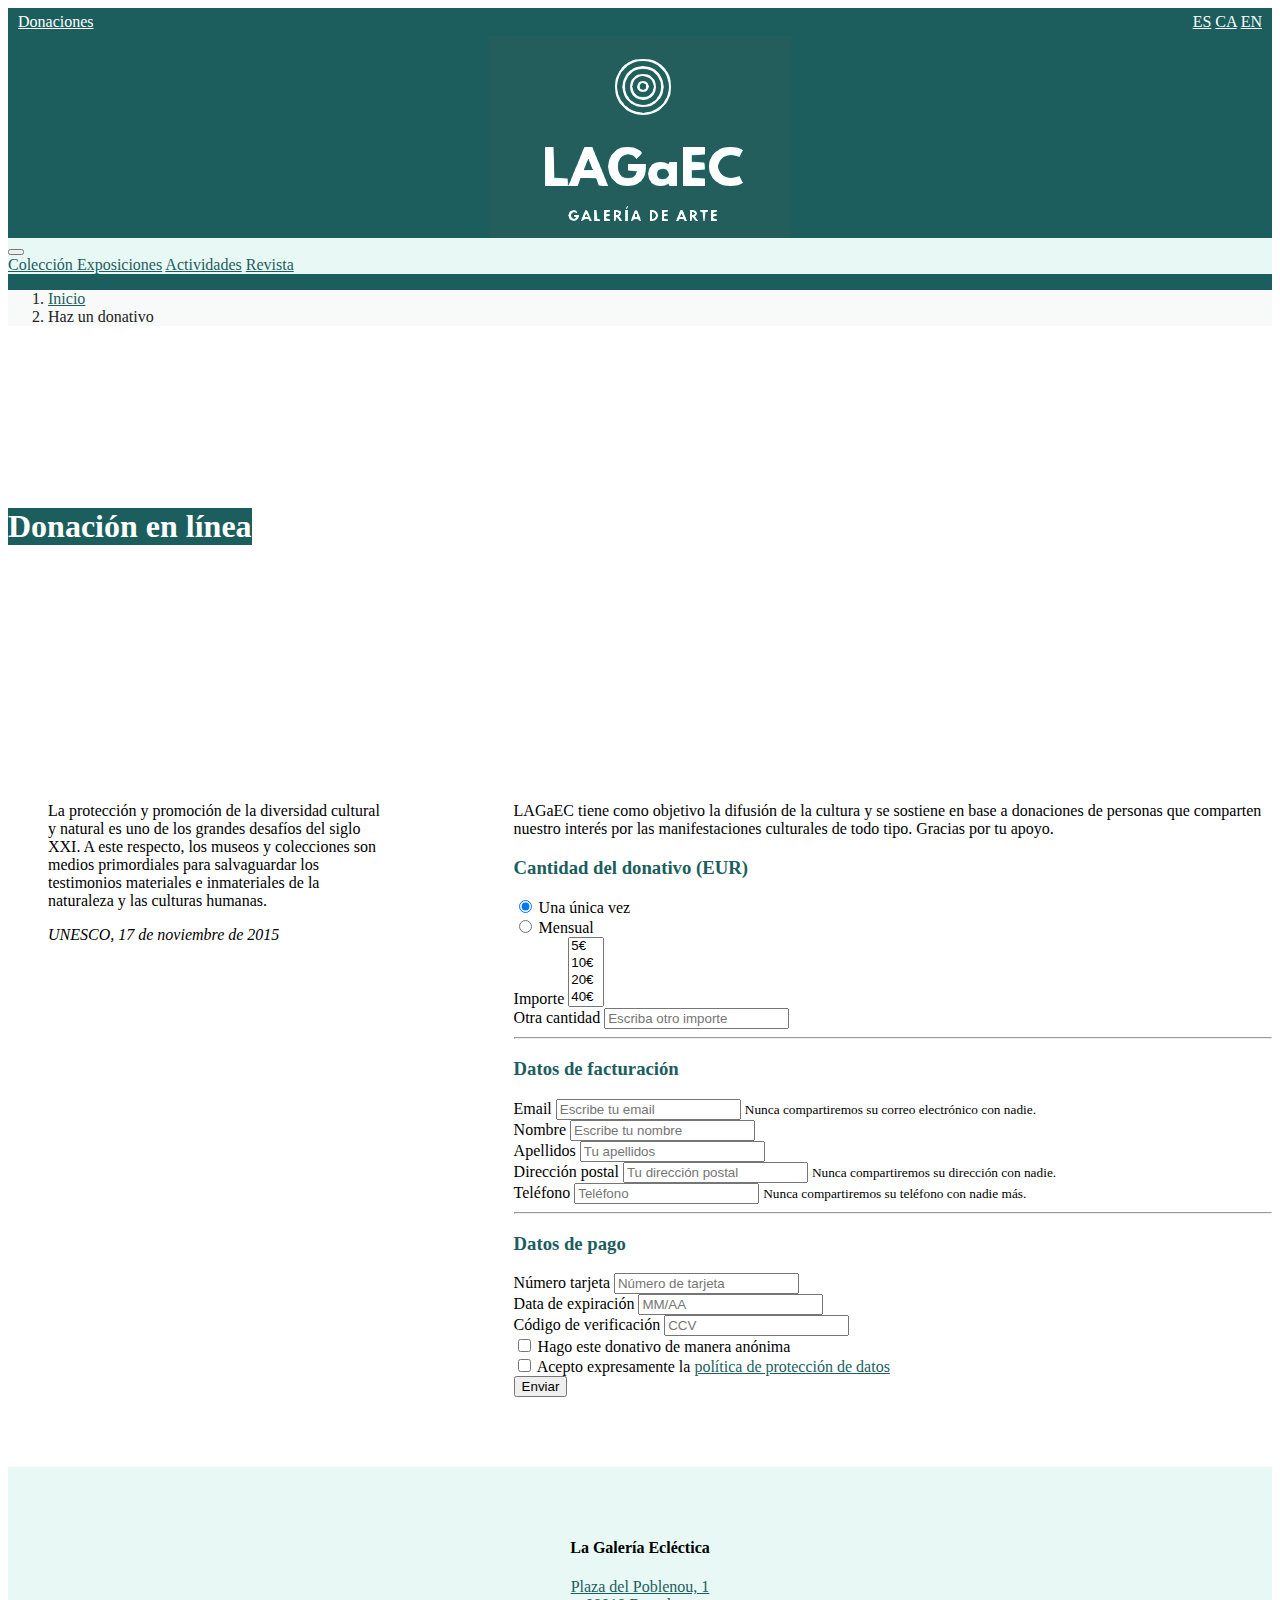
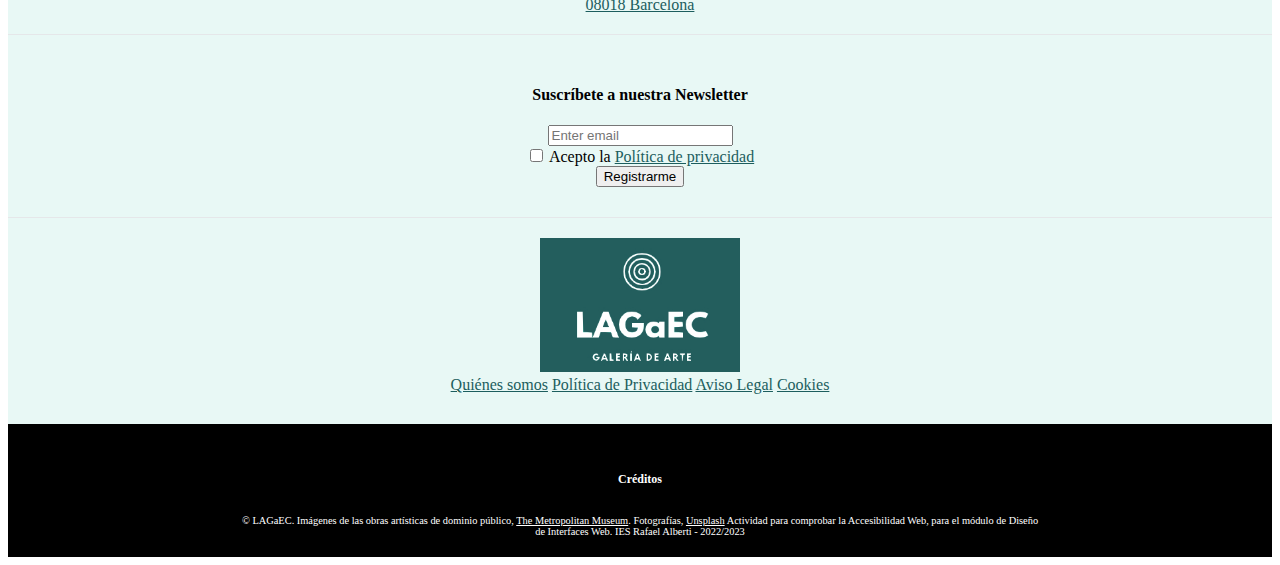
==== donar.html @ baa50175 "Index finished, contrast ++" ====
<!DOCTYPE html>
<html>
    <head>
        <meta charset="UTF-8">
        <title>Donar · La Galería Ecléctica</title>
        <link rel="stylesheet" href="assets/bootstrap/css/bootstrap.css">
        <link rel="stylesheet" href="https://use.fontawesome.com/releases/v5.6.3/css/all.css" integrity="sha384-UHRtZLI+pbxtHCWp1t77Bi1L4ZtiqrqD80Kn4Z8NTSRyMA2Fd33n5dQ8lWUE00s/" crossorigin="anonymous">
        <link rel="stylesheet" href="assets/css/style.css">
    </head>
    <body class="expo-detalle">
    <header class="bg-verde-oscuro">
        <div class="cabecera-top">
            <div><a href="donar.html">Donaciones</a></div>
            <div>
                <a href="#">ES</a>
                <a href="#">CA</a>
                <a href="#">EN</a>
            </div>
        </div>
        <a href="index.html">
            <img src="assets/img/logo.jpg"/>
        </a>
        <nav class="navbar navbar-expand-lg navbar-light bg-verde-claro">
            <button class="navbar-toggler" type="button" data-toggle="collapse" data-target="#navbarNavAltMarkup">
                <span class="navbar-toggler-icon"></span>
            </button>
            <div class="collapse navbar-collapse">
                <div class="navbar-nav">
                    <a class="nav-item nav-link" href="#">Colección </a>
                    <a class="nav-item nav-link" href="exposiciones.html">Exposiciones</a>
                    <a class="nav-item nav-link" href="#">Actividades</a>
                    <a class="nav-item nav-link" href="#">Revista</a>
                </div>
            </div>
        </nav>
        <nav>
            <ol class="breadcrumb">
                <li class="breadcrumb-item"><a href="index.html">Inicio</a></li>
                <li class="breadcrumb-item">Haz un donativo</li>
            </ol>
        </nav>
    </header>

    <main class="container-fluid">
        <section class="donar-cabecera">
            <div class="container">
                <h1>Donación en línea</h1>
            </div>
        </section>

        <section id="proximas" class="actividades container">
            <div class="fila align-izquierda">
                <div class="tres-columnas">
                    <blockquote class="blockquote">
                        <p class="mb-0">
                            La protección y promoción de la diversidad cultural y natural es uno de los grandes desafíos del siglo XXI.
                            A este respecto, los museos y colecciones son medios primordiales para salvaguardar los testimonios materiales e
                            inmateriales de la naturaleza y las culturas humanas.
                        </p>
                        <footer class="blockquote-footer"> <cite>UNESCO, 17 de noviembre de 2015</cite></footer>
                    </blockquote>
                </div>
                <div class="dos-tres-columnas">
                    <p>


                    </p>

                    <p>
                        LAGaEC tiene como objetivo la difusión de la cultura y se sostiene en base a donaciones de personas que comparten nuestro interés por las manifestaciones culturales de todo tipo.
                        Gracias por tu apoyo.
                    </p>
                    <form>
                        <h3>Cantidad del donativo (EUR)</h3>

                        <div class="form-check-inline">
                            <input class="form-check-input" type="radio" name="unaVez" id="unaVez" value="option1" checked>
                            <label class="form-check-label" for="unaVez">
                                Una única vez
                            </label>
                        </div>
                        <div class="form-check-inline">
                            <input class="form-check-input" type="radio" name="mensual" id="mensual" value="option2">
                            <label class="form-check-label" for="mensual">
                                Mensual
                            </label>
                        </div>
                        <div class="form-group">
                            <label for="exampleFormControlSelect2">Importe</label>
                            <select multiple class="form-control" id="exampleFormControlSelect2">
                                <option>5€</option>
                                <option>10€</option>
                                <option>20€</option>
                                <option>40€</option>
                                <option>50€</option>
                                <option>100€</option>

                            </select>
                        </div>
                        <div class="form-group">
                            <label>Otra cantidad</label>
                            <input type="password" class="form-control" placeholder="Escriba otro importe">
                        </div>
                        <hr>
                        <h3>Datos de facturación</h3>
                        <div class="form-group">
                            <label>Email</label>
                            <input type="email" class="form-control" placeholder="Escribe tu email">
                            <small class="form-text text-muted">Nunca compartiremos su correo electrónico con nadie.</small>
                        </div>
                        <div class="form-group">
                            <label>Nombre </label>
                            <input type="text" class="form-control" placeholder="Escribe tu nombre ">
                        </div>
                        <div class="form-group">
                            <label>Apellidos </label>
                            <input type="text" class="form-control" placeholder="Tu apellidos">
                        </div>

                        <div class="form-group">
                            <label>Dirección postal </label>
                            <input type="text" class="form-control" placeholder="Tu dirección postal">
                            <small class="form-text text-muted">Nunca compartiremos su dirección con nadie.</small>
                        </div>

                        <div class="form-group">
                            <label>Teléfono </label>
                            <input type="tel" class="form-control" placeholder="Teléfono">
                            <small class="form-text text-muted">Nunca compartiremos su teléfono con nadie más.</small>
                        </div>
                        <hr>
                        <h3>Datos de pago</h3>
                        <div class="form-group">
                            <label>Número tarjeta</label>
                            <input type="number" class="form-control" placeholder="Número de tarjeta">
                        </div>
                        <div class="form-group">
                            <label>Data de expiración</label>
                            <input type="text" class="form-control" placeholder="MM/AA">
                        </div>
                        <div class="form-group">
                            <label>Código de verificación</label>
                            <input type="number" class="form-control" placeholder="CCV">
                        </div>
                        <div class="custom-control custom-checkbox">
                            <input type="checkbox" class="custom-control-input">
                            <label class="custom-control-label">Hago este donativo de manera anónima</label>
                        </div>
                        <div class="custom-control custom-checkbox">
                            <input type="checkbox" class="custom-control-input">
                            <label class="custom-control-label">Acepto expresamente la <a href="#">política de protección de datos</a></label>
                        </div>
                        <button type="submit" class="btn btn-secondary">Enviar</button>
                    </form>

                </div>
            </div>
        </section>
    </main>

    <footer class="container-fluid">
        <div class="container pie">
            <h4>La Galería Ecléctica</h4>
            <a href="#">
                Plaza del Poblenou, 1<br>
                08018 Barcelona
            </a>
            <div class="rrss">
                <a href="#"><i class="fab fa-facebook-square"></i></a>
                <a href="#"><i class="fab fa-twitter-square"></i></a>
                <a href="#"><i class="fab fa-instagram"></i></a>
                <a href="#"><i class="fab fa-youtube-square"></i></a>
            </div>

            <form>
                <h4>Suscríbete a nuestra Newsletter</h4>
                <div class="form-group">
                    <input type="email" class="form-control" placeholder="Enter email">
                </div>
                <div class="form-group form-check">
                    <input type="checkbox" class="form-check-input">
                    <label class="form-check-label">Acepto la <a href="#">Política de privacidad </a></label>
                </div>
                <button type="submit" class="btn btn-secondary">Registrarme</button>
            </form>
            <a href="index.html" class="logo">
                <img src="assets/img/logo.jpg"/>
            </a>
            <nav class="navbar navbar-expand-lg navbar-light bg-verde-claro">
                <div class="navbar-nav">
                    <a class="nav-item nav-link active" href="#">Quiénes somos</a>
                    <a class="nav-item nav-link" href="#">Política de Privacidad</a>
                    <a class="nav-item nav-link" href="#">Aviso Legal</a>
                    <a class="nav-item nav-link" href="#">Cookies</a>
                </div>
            </nav>

        </div>
        <div class="creditos">
            <h6>Créditos</h6>
            <p>© LAGaEC. Imágenes de las obras artísticas de dominio público,
                <a href="https://www.metmuseum.org/art/collection/search#!?searchField=All&showOnly=openAccess&sortBy=relevance&offset=0&pageSize=0">The Metropolitan Museum</a>.
                Fotografías, <a href="https://unsplash.com">Unsplash</a>
                Actividad para comprobar la Accesibilidad Web, para el módulo de Diseño de Interfaces Web.
                IES Rafael Alberti - 2022/2023</p>
        </div>
    </footer>
    <script src="https://code.jquery.com/jquery-3.3.1.slim.min.js" integrity="sha384-q8i/X+965DzO0rT7abK41JStQIAqVgRVzpbzo5smXKp4YfRvH+8abtTE1Pi6jizo" crossorigin="anonymous"></script>
    <script src="https://cdnjs.cloudflare.com/ajax/libs/popper.js/1.14.6/umd/popper.min.js" integrity="sha384-wHAiFfRlMFy6i5SRaxvfOCifBUQy1xHdJ/yoi7FRNXMRBu5WHdZYu1hA6ZOblgut" crossorigin="anonymous"></script>
    <script src="assets/bootstrap/js/bootstrap.js"></script>
    </body>
</html>
---- assets/css/style.css ----
/* GENÉRICO */

.bg-verde-claro{
    background: #E8F8F5;
}
.bg-verde-oscuro{
    background: #1C5E5E;
}


.font-verde-claro{
    color: #E8F8F5;
}
.font-verde-oscuro{
    color: #1C5E5E;
}
a{
    color: #1C5E5E ;
}
a:hover{
    color: #6c757d ;
}

h3{
    color: #1C5E5E ;
}

main img{
    width: 100%;
}

section{
    margin: 40px 0px;
}
/* CABECERA */
header{
    display: flex;
    flex-wrap: wrap;
    align-items: center;
    justify-content: center;
    color: #fff;
}

.cabecera-top{
    width: 100%;
    display: flex;
    flex-wrap: wrap;
    justify-content: space-between;
    align-items: center;
    padding: 5px 10px;
}
.cabecera-top a{
    color: #fff;
}
.cabecera-top > div{
    max-width: 200px;
}

header > nav,
header > a{
    width: 100%;
}
header > a{
    display: flex;
    justify-content: center;
}

.navbar{
    justify-content: center;
    background: #E8F8F5;
}
.navbar-light .navbar-nav .nav-link{
    text-align: center;
}

.navbar-expand-lg .navbar-collapse{
    justify-content: center;
}
.breadcrumb{
    margin-bottom: 0px;
    background: #F8F9F9;
}
.breadcrumb li{
    color:#222;
}

.submenu{
    width: 100%;
    background: #fff;
}

.submenu .navbar-nav {
    -ms-flex-direction: row;
    flex-direction: row;

}
.submenu .nav-link {
    display: block;
    padding: 0.5rem 1rem;
}
/* MAIN */
main{
    padding-bottom: 30px;
}

.fila{
    display: flex;
    flex-wrap: wrap;
    justify-content: space-between;
}

.fila div.dos-columnas{
    max-width: 49.8%
}
.fila div.tres-columnas{
    max-width: 33%
}
.fila div.cuatro-columnas{
    max-width: 24%;
    padding-right:1%;
}
.fila div.dos-tres-columnas{
    max-width: 60%;
    padding-left:7%;
}
.fila div.ver-mas{
    width: 100%;
    display: flex;
    align-items: center;
    justify-content: center;
}
.fila > div{
    margin-top: 20px;
}
.align-izquierda{
    justify-content: flex-start;
}


.planifica-visita span{
    font-size: 0.75rem;
}

/* DETALLE */
.expo-detalle main.container-fluid{
    padding-left: 0px;
    padding-right: 0px;
}
.detalle-cabecera{
    background: url("../img/expo-degas.jpg");
    min-height: 350px;
    width: 100%;
    -webkit-background-size: cover;
    -moz-background-size: cover;
    -o-background-size: cover;
    background-size: cover;
    background-repeat: no-repeat;
    margin-top: 0px;
}

.donar-cabecera{
    background: url("../img/donar.jpg");
    min-height: 350px;
    width: 100%;
    -webkit-background-size: cover;
    -moz-background-size: cover;
    -o-background-size: cover;
    background-size: cover;
    background-repeat: no-repeat;
    margin-top: 0px;
}

.donar-cabecera > .container,
.detalle-cabecera > .container{
    display: flex;
    flex-wrap: wrap;
    align-content: center;
    align-items: center;
    min-height: 400px;

}

.donar-cabecera h1,
.detalle-cabecera  h1{
    color: #fff;
    background: #1C5E5E;
}

.detalle-cabecera  h2, .detalle-cabecera span{
    color: #fff;
    width: 100%;
}
.detalle-cabecera button{
    margin-top: 10px;
}


tbody tr:nth-child(even) { background: #E8F8F5 }
/* PIE DE PÁGINA  */

footer{
    background: #E8F8F5;
    padding-top: 50px;

}
footer i{
    font-size: 1.25rem;
}
footer .pie{
    display: flex;
    flex-wrap: wrap;
    justify-content: center;
    align-items: center;
}

footer .pie h2, footer .pie a,footer .pie div{
    width: 100%;
    text-align: center;
}
footer .rrss{
    border-bottom: solid thin #E5E7E9 ;
    padding-bottom: 20px;
}
footer .pie a.logo{
    border-top: solid thin #E5E7E9 ;
    padding-top: 20px;
}



footer form{
    margin: 30px 0px;
    display: flex;
    flex-wrap: wrap;
    justify-content: center;
    max-width: 300px;
    text-align: center;
}

footer .navbar{
    width: 100%;
}
footer img{
    max-width: 200px;
}
footer .navbar-nav {
    -ms-flex-direction: row;
    flex-direction: row;
}
footer.container-fluid{
    padding-right: 0px;
    padding-left: 0px;
}
.creditos{
    background: #000000;
    margin-top: 30px;
    font-size: 0.65rem;
    color: #fff;
    padding: 20px;
    text-align: center;
}
.creditos p{
    max-width: 800px;
    margin: 0 auto;
}
.creditos a{
    color: #fff ;
}
.creditos a:hover{
    color: #007bff ;
}
.creditos h6{
    font-size: 0.75rem;
}

.blockquote-footer{
    padding-top: 0px;
    background: transparent;
}
/* RESPONSIVE */
@media (max-width: 980px) {
    .fila div.dos-columnas,
    .fila div.tres-columnas{
        max-width: 100%
    }

    .fila div.cuatro-columnas{
        max-width: 49.8%
    }
    .fila div.dos-tres-columnas{
        max-width: 100%;
        padding-left:0%;
    }
}
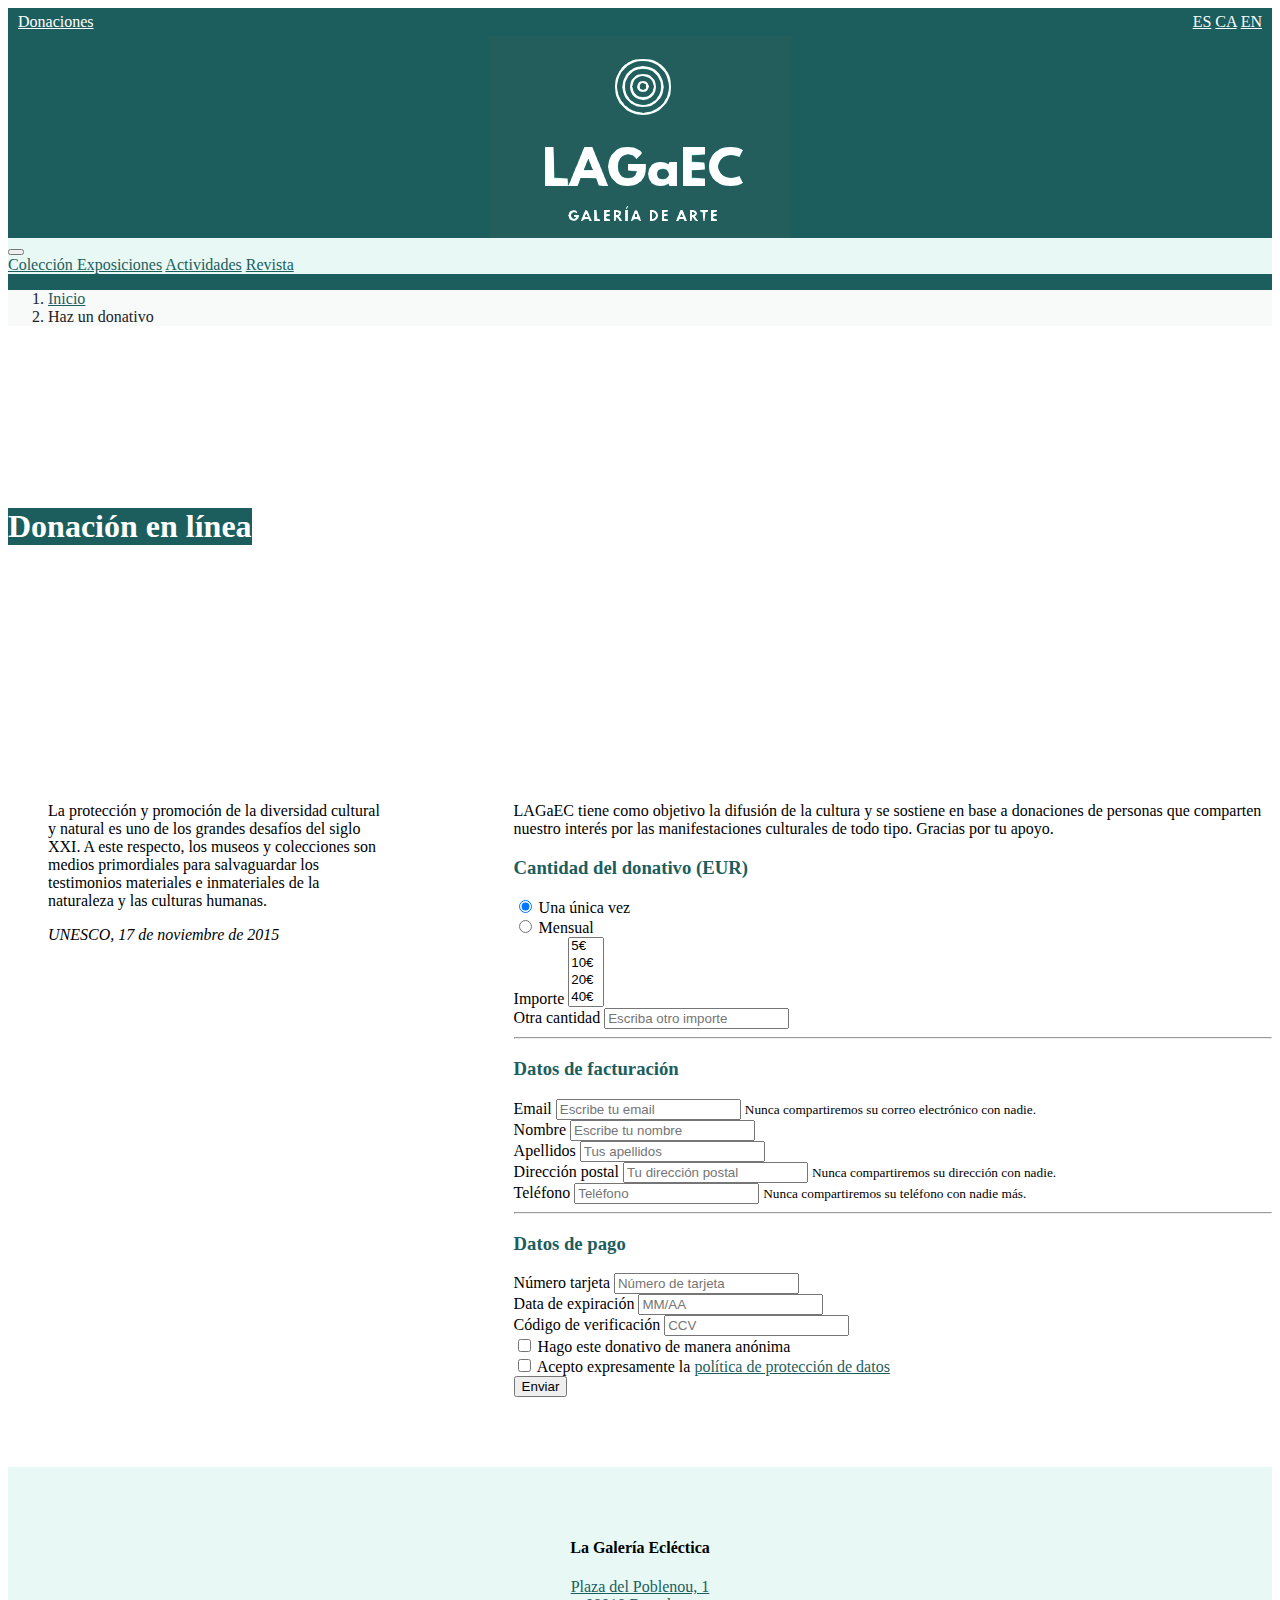
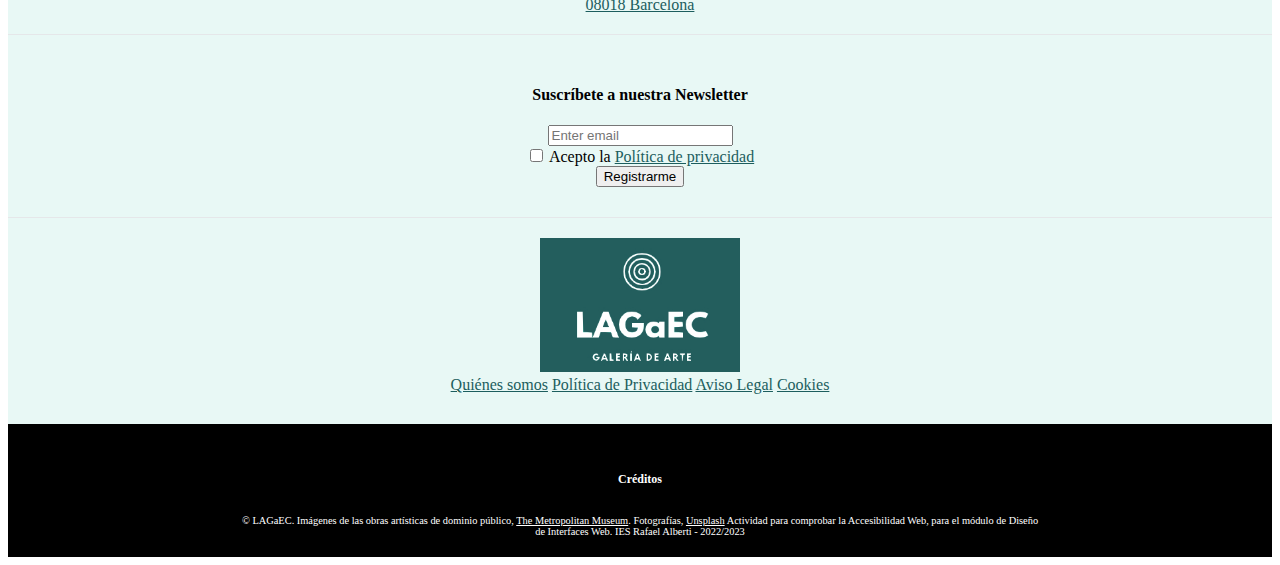
==== commit 2578ea1b: "more changes" ====
--- a/donar.html
+++ b/donar.html
@@ -1,5 +1,5 @@
 <!DOCTYPE html>
-<html>
+<html lang="es">
     <head>
         <meta charset="UTF-8">
         <title>Donar · La Galería Ecléctica</title>
@@ -18,10 +18,10 @@
             </div>
         </div>
         <a href="index.html">
-            <img src="assets/img/logo.jpg"/>
+            <img src="assets/img/logo.jpg" alt="Página principal de la web de LAGaEC, galería de arte"/>
         </a>
         <nav class="navbar navbar-expand-lg navbar-light bg-verde-claro">
-            <button class="navbar-toggler" type="button" data-toggle="collapse" data-target="#navbarNavAltMarkup">
+            <button title="navbar-toggler" class="navbar-toggler" type="button" data-toggle="collapse" data-target="#navbarNavAltMarkup">
                 <span class="navbar-toggler-icon"></span>
             </button>
             <div class="collapse navbar-collapse">
@@ -98,49 +98,49 @@
                             </select>
                         </div>
                         <div class="form-group">
-                            <label>Otra cantidad</label>
-                            <input type="password" class="form-control" placeholder="Escriba otro importe">
+                            <label for="otraCantidad">Otra cantidad</label>
+                            <input type="password" class="form-control" id="otraCantidad" placeholder="Escriba otro importe">
                         </div>
                         <hr>
                         <h3>Datos de facturación</h3>
                         <div class="form-group">
-                            <label>Email</label>
-                            <input type="email" class="form-control" placeholder="Escribe tu email">
+                            <label for="email">Email</label>
+                            <input type="email" class="form-control" id="email" placeholder="Escribe tu email">
                             <small class="form-text text-muted">Nunca compartiremos su correo electrónico con nadie.</small>
                         </div>
                         <div class="form-group">
-                            <label>Nombre </label>
-                            <input type="text" class="form-control" placeholder="Escribe tu nombre ">
-                        </div>
-                        <div class="form-group">
-                            <label>Apellidos </label>
-                            <input type="text" class="form-control" placeholder="Tu apellidos">
-                        </div>
-
-                        <div class="form-group">
-                            <label>Dirección postal </label>
-                            <input type="text" class="form-control" placeholder="Tu dirección postal">
+                            <label for="nombre">Nombre </label>
+                            <input type="text" class="form-control" id="nombre" placeholder="Escribe tu nombre ">
+                        </div>
+                        <div class="form-group">
+                            <label for="apellidos">Apellidos </label>
+                            <input type="text" class="form-control" id="apellidos" placeholder="Tus apellidos">
+                        </div>
+
+                        <div class="form-group">
+                            <label for="direccionPostal">Dirección postal </label>
+                            <input type="text" class="form-control" id="direccionPostal"placeholder="Tu dirección postal">
                             <small class="form-text text-muted">Nunca compartiremos su dirección con nadie.</small>
                         </div>
 
                         <div class="form-group">
-                            <label>Teléfono </label>
-                            <input type="tel" class="form-control" placeholder="Teléfono">
+                            <label for="telefono">Teléfono </label>
+                            <input type="tel" class="form-control" id="telefono" placeholder="Teléfono">
                             <small class="form-text text-muted">Nunca compartiremos su teléfono con nadie más.</small>
                         </div>
                         <hr>
                         <h3>Datos de pago</h3>
                         <div class="form-group">
-                            <label>Número tarjeta</label>
-                            <input type="number" class="form-control" placeholder="Número de tarjeta">
-                        </div>
-                        <div class="form-group">
-                            <label>Data de expiración</label>
-                            <input type="text" class="form-control" placeholder="MM/AA">
-                        </div>
-                        <div class="form-group">
-                            <label>Código de verificación</label>
-                            <input type="number" class="form-control" placeholder="CCV">
+                            <label for="numeroTarjeta">Número tarjeta</label>
+                            <input type="number" class="form-control" id="numeroTarjeta" placeholder="Número de tarjeta">
+                        </div>
+                        <div class="form-group">
+                            <label for="dataExpiracion">Data de expiración</label>
+                            <input type="text" class="form-control" id="dataExpiracion" placeholder="MM/AA">
+                        </div>
+                        <div class="form-group">
+                            <label for="codigoVerificacion">Código de verificación</label>
+                            <input type="number" class="form-control" id="codigoVerificacion" placeholder="CCV">
                         </div>
                         <div class="custom-control custom-checkbox">
                             <input type="checkbox" class="custom-control-input">
@@ -166,25 +166,25 @@
                 08018 Barcelona
             </a>
             <div class="rrss">
-                <a href="#"><i class="fab fa-facebook-square"></i></a>
-                <a href="#"><i class="fab fa-twitter-square"></i></a>
-                <a href="#"><i class="fab fa-instagram"></i></a>
-                <a href="#"><i class="fab fa-youtube-square"></i></a>
+                <a aria-label="facebook" href="#"><i class="fab fa-facebook-square"></i></a>
+                <a aria-label="twitter" href="#"><i class="fab fa-twitter-square"></i></a>
+                <a aria-label="instagram" href="#"><i class="fab fa-instagram"></i></a>
+                <a aria-label="youtube" href="#"><i class="fab fa-youtube-square"></i></a>
             </div>
 
             <form>
                 <h4>Suscríbete a nuestra Newsletter</h4>
                 <div class="form-group">
-                    <input type="email" class="form-control" placeholder="Enter email">
+                    <input type="email" aria-label="email" class="form-control" placeholder="Enter email">
                 </div>
                 <div class="form-group form-check">
-                    <input type="checkbox" class="form-check-input">
+                    <input type="checkbox" aria-label="checkbox" class="form-check-input">
                     <label class="form-check-label">Acepto la <a href="#">Política de privacidad </a></label>
                 </div>
                 <button type="submit" class="btn btn-secondary">Registrarme</button>
             </form>
             <a href="index.html" class="logo">
-                <img src="assets/img/logo.jpg"/>
+                <img src="assets/img/logo.jpg" alt="Página principal de la web de LAGaEC, galería de arte"/>
             </a>
             <nav class="navbar navbar-expand-lg navbar-light bg-verde-claro">
                 <div class="navbar-nav">
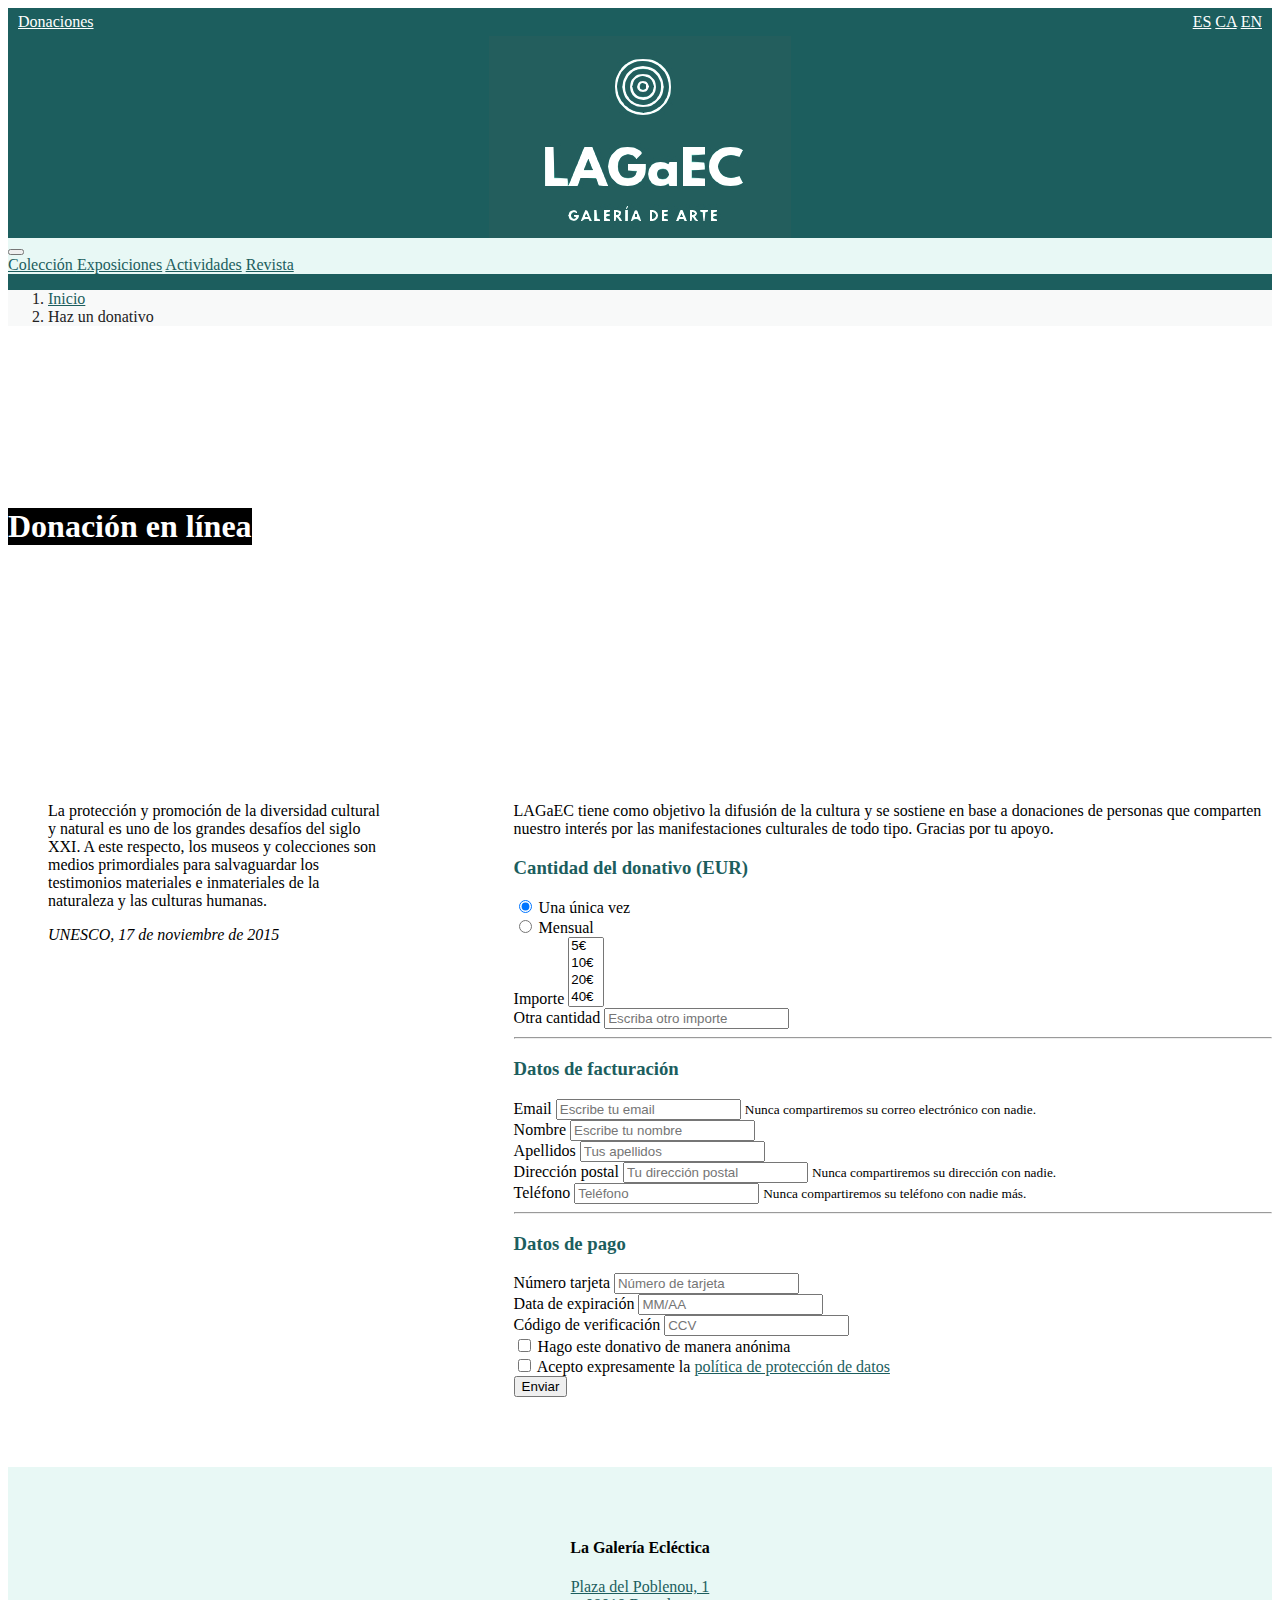
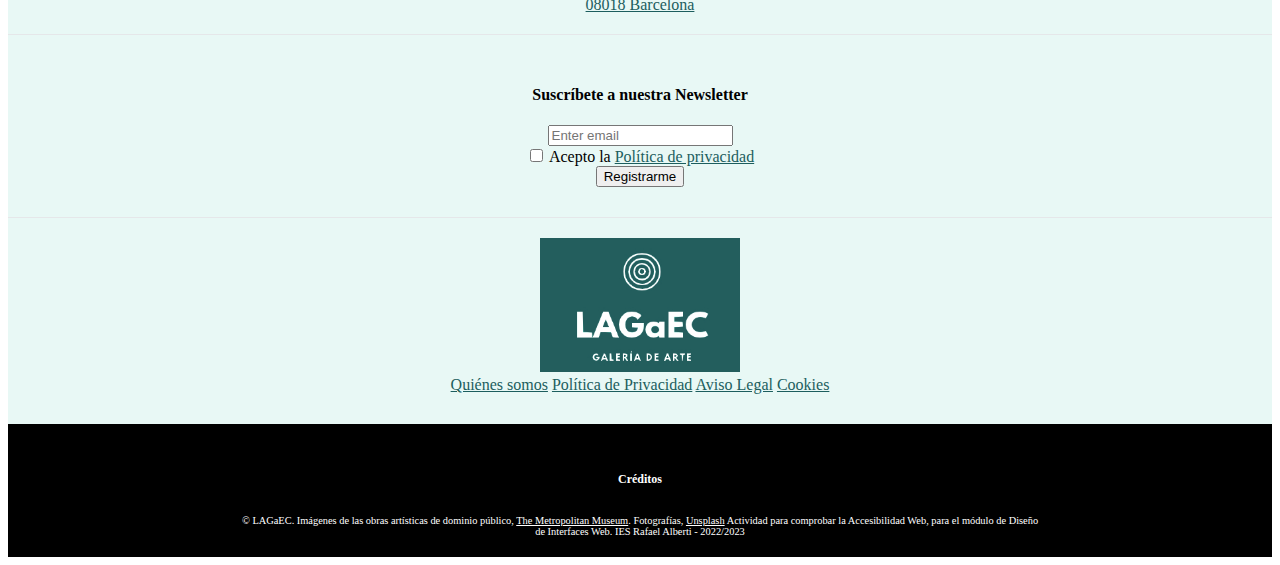
==== commit f63e2eef: "Casi terminado" ====
--- a/donar.html
+++ b/donar.html
@@ -143,12 +143,12 @@
                             <input type="number" class="form-control" id="codigoVerificacion" placeholder="CCV">
                         </div>
                         <div class="custom-control custom-checkbox">
-                            <input type="checkbox" class="custom-control-input">
-                            <label class="custom-control-label">Hago este donativo de manera anónima</label>
+                            <input type="checkbox" id="checkboxAnonimo" class="custom-control-input">
+                            <label for="checkboxAnonimo" class="custom-control-label">Hago este donativo de manera anónima</label>
                         </div>
                         <div class="custom-control custom-checkbox">
-                            <input type="checkbox" class="custom-control-input">
-                            <label class="custom-control-label">Acepto expresamente la <a href="#">política de protección de datos</a></label>
+                            <input type="checkbox" id="checkboxProteccionDatos" class="custom-control-input">
+                            <label for="checkboxProteccionDatos" class="custom-control-label">Acepto expresamente la <a href="#">política de protección de datos</a></label>
                         </div>
                         <button type="submit" class="btn btn-secondary">Enviar</button>
                     </form>
@@ -178,8 +178,8 @@
                     <input type="email" aria-label="email" class="form-control" placeholder="Enter email">
                 </div>
                 <div class="form-group form-check">
-                    <input type="checkbox" aria-label="checkbox" class="form-check-input">
-                    <label class="form-check-label">Acepto la <a href="#">Política de privacidad </a></label>
+                    <input type="checkbox" id="checkbox" class="form-check-input">
+                    <label for="checkbox" class="form-check-label">Acepto la <a href="#">Política de privacidad </a></label>
                 </div>
                 <button type="submit" class="btn btn-secondary">Registrarme</button>
             </form>
--- a/assets/css/style.css
+++ b/assets/css/style.css
@@ -186,11 +186,12 @@
 .donar-cabecera h1,
 .detalle-cabecera  h1{
     color: #fff;
-    background: #1C5E5E;
+    background: #000000;
 }
 
 .detalle-cabecera  h2, .detalle-cabecera span{
-    color: #fff;
+    color: rgb(255, 255, 255);
+    background-color: #000000;
     width: 100%;
 }
 .detalle-cabecera button{
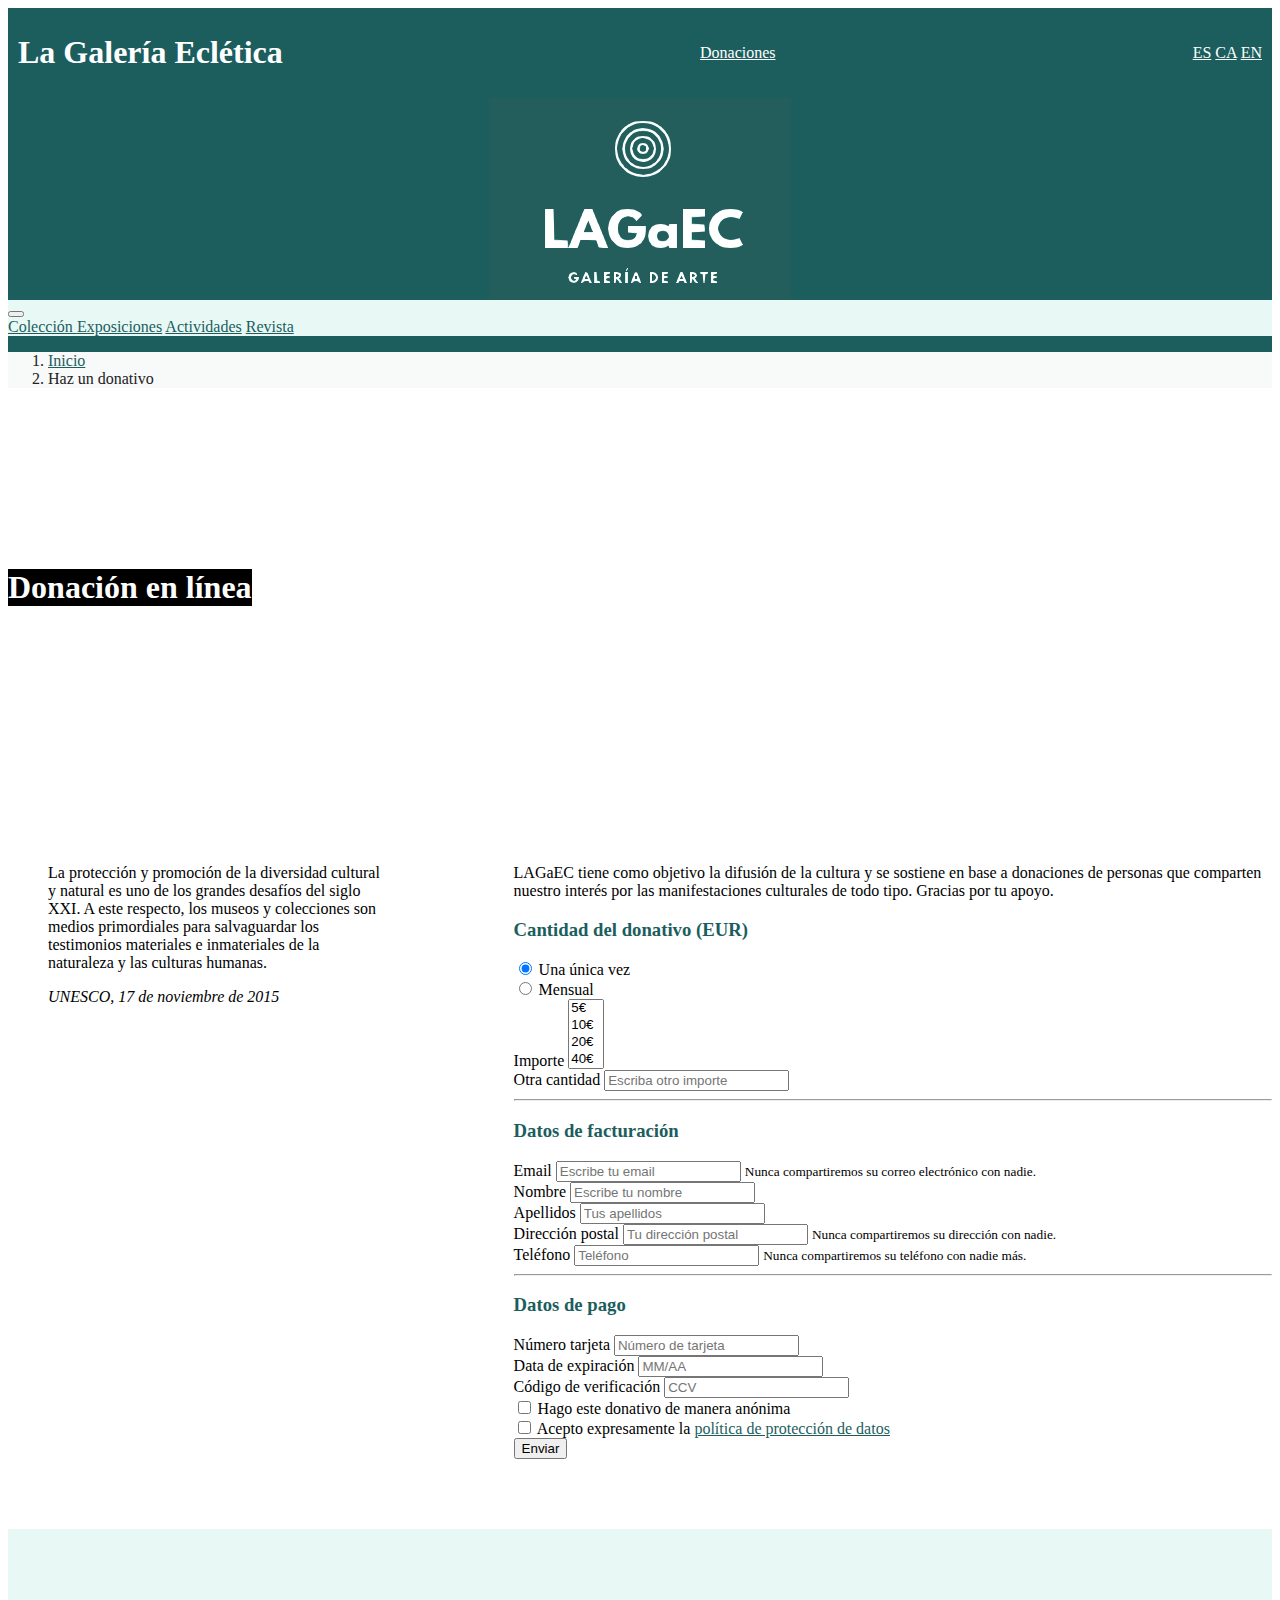
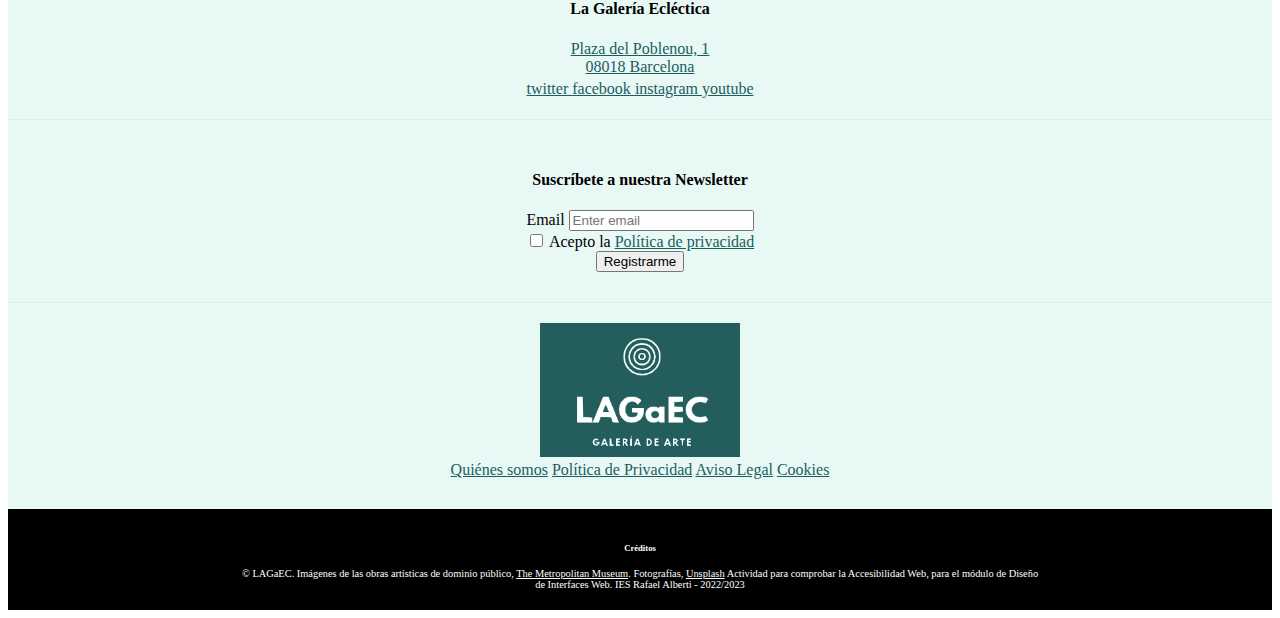
==== commit 4ead7e63: "header y footers perfectos" ====
--- a/donar.html
+++ b/donar.html
@@ -10,6 +10,7 @@
     <body class="expo-detalle">
     <header class="bg-verde-oscuro">
         <div class="cabecera-top">
+            <h1>La Galería Eclética</h1>
             <div><a href="donar.html">Donaciones</a></div>
             <div>
                 <a href="#">ES</a>
@@ -166,20 +167,21 @@
                 08018 Barcelona
             </a>
             <div class="rrss">
-                <a aria-label="facebook" href="#"><i class="fab fa-facebook-square"></i></a>
-                <a aria-label="twitter" href="#"><i class="fab fa-twitter-square"></i></a>
-                <a aria-label="instagram" href="#"><i class="fab fa-instagram"></i></a>
-                <a aria-label="youtube" href="#"><i class="fab fa-youtube-square"></i></a>
+                <a aria-label="facebook" href="https://es-es.facebook.com/">twitter <i class="fab fa-facebook-square"></i></a>
+                <a aria-label="twitter" href="https://twitter.com/?lang=es">facebook <i class="fab fa-twitter-square"></i></a>
+                <a aria-label="instagram" href="https://www.instagram.com/">instagram <i class="fab fa-instagram"></i></a>
+                <a aria-label="youtube" href="https://www.youtube.com/">youtube <i class="fab fa-youtube-square"></i></a>
             </div>
 
             <form>
                 <h4>Suscríbete a nuestra Newsletter</h4>
                 <div class="form-group">
-                    <input type="email" aria-label="email" class="form-control" placeholder="Enter email">
+                    <label for="email">Email</label>
+                    <input type="email" id="email" class="form-control" placeholder="Enter email">
                 </div>
                 <div class="form-group form-check">
-                    <input type="checkbox" id="checkbox" class="form-check-input">
-                    <label for="checkbox" class="form-check-label">Acepto la <a href="#">Política de privacidad </a></label>
+                    <input type="checkbox" id="checkboxPrivacidad" class="form-check-input">
+                    <label for="checkboxPrivacidad" class="form-check-label">Acepto la <a href="#">Política de privacidad </a></label>
                 </div>
                 <button type="submit" class="btn btn-secondary">Registrarme</button>
             </form>
@@ -197,7 +199,7 @@
 
         </div>
         <div class="creditos">
-            <h6>Créditos</h6>
+            <h5>Créditos</h5>
             <p>© LAGaEC. Imágenes de las obras artísticas de dominio público,
                 <a href="https://www.metmuseum.org/art/collection/search#!?searchField=All&showOnly=openAccess&sortBy=relevance&offset=0&pageSize=0">The Metropolitan Museum</a>.
                 Fotografías, <a href="https://unsplash.com">Unsplash</a>
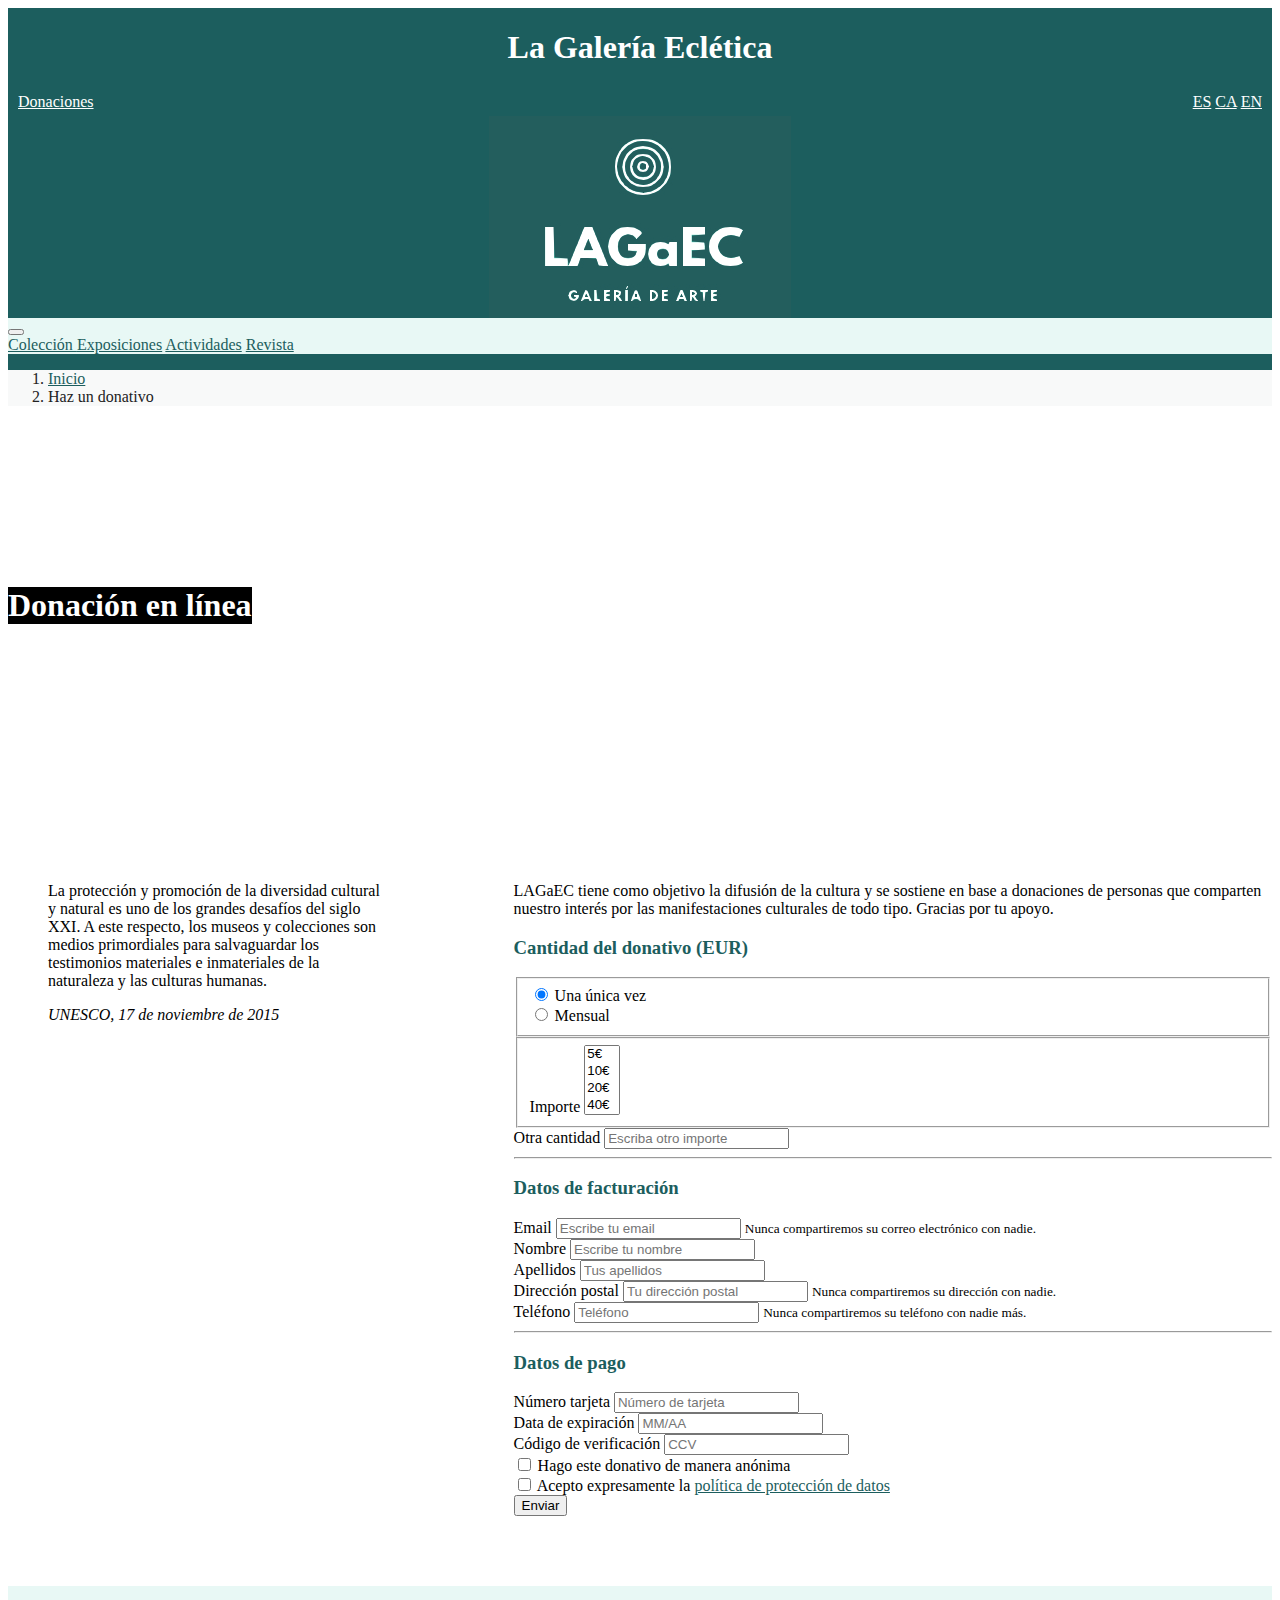
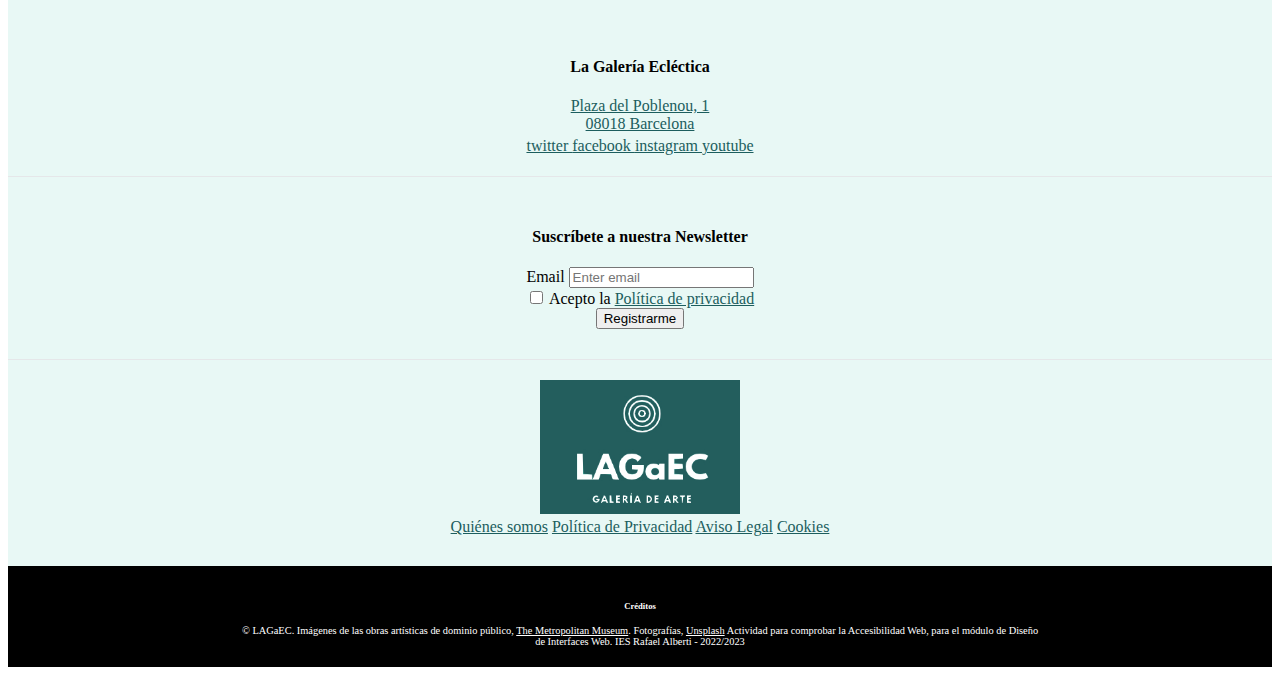
==== commit 15b5fcbb: "listo?" ====
--- a/donar.html
+++ b/donar.html
@@ -9,8 +9,8 @@
     </head>
     <body class="expo-detalle">
     <header class="bg-verde-oscuro">
+        <h1>La Galería Eclética</h1>
         <div class="cabecera-top">
-            <h1>La Galería Eclética</h1>
             <div><a href="donar.html">Donaciones</a></div>
             <div>
                 <a href="#">ES</a>
@@ -73,7 +73,7 @@
                     </p>
                     <form>
                         <h3>Cantidad del donativo (EUR)</h3>
-
+                        <fieldset>
                         <div class="form-check-inline">
                             <input class="form-check-input" type="radio" name="unaVez" id="unaVez" value="option1" checked>
                             <label class="form-check-label" for="unaVez">
@@ -86,6 +86,8 @@
                                 Mensual
                             </label>
                         </div>
+                        </fieldset>
+                        <fieldset>
                         <div class="form-group">
                             <label for="exampleFormControlSelect2">Importe</label>
                             <select multiple class="form-control" id="exampleFormControlSelect2">
@@ -98,6 +100,7 @@
 
                             </select>
                         </div>
+                        </fieldset>
                         <div class="form-group">
                             <label for="otraCantidad">Otra cantidad</label>
                             <input type="password" class="form-control" id="otraCantidad" placeholder="Escriba otro importe">
